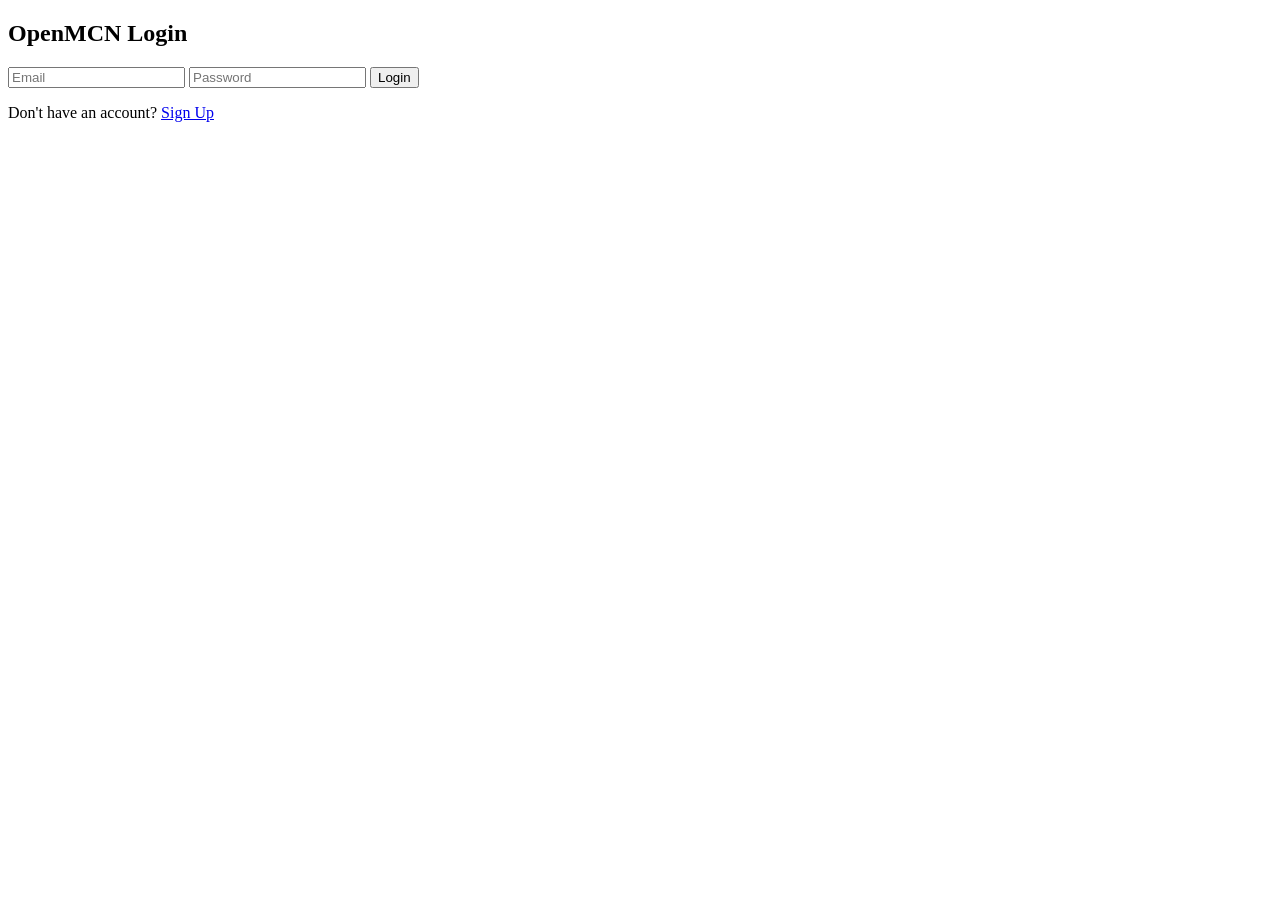
==== login.html @ c3f2b1a2 "Add login.html for user authentication interface" ====
<!DOCTYPE html>
<html lang="en">
<head>
<meta charset="UTF-8">
<meta name="viewport" content="width=device-width, initial-scale=1.0">
<title>OpenMCN Login</title>
<link rel="stylesheet" href="login.css">
</head>
<body>

<div class="login-box">
    <h2>OpenMCN Login</h2>

    <input type="email" placeholder="Email">
    <input type="password" placeholder="Password">

    <button>Login</button>

    <p>Don't have an account? <a href="#">Sign Up</a></p>
</div>

</body>
</html>
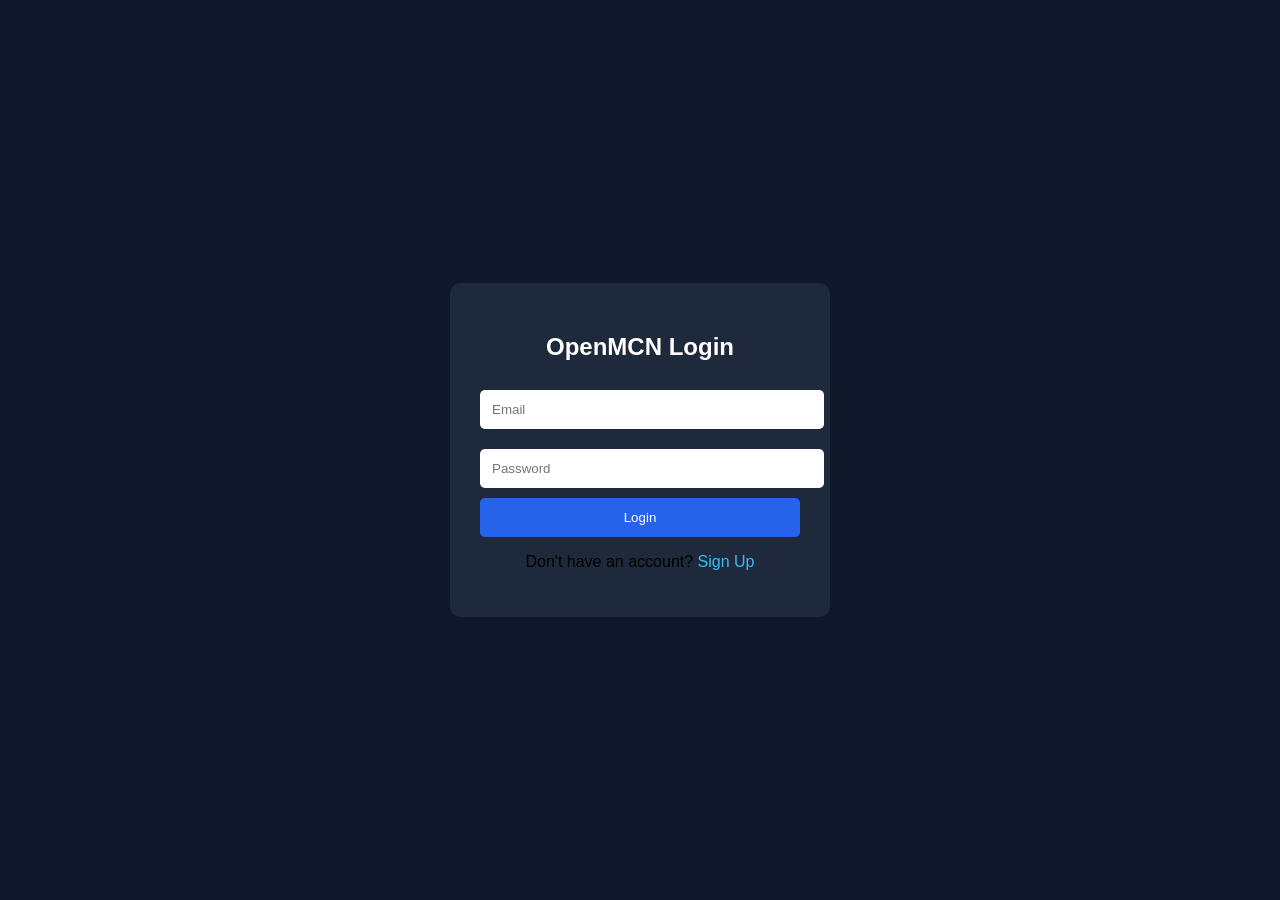
==== commit dc4772dd: "Wrap login button in anchor tag for navigation" ====
--- a/login.html
+++ b/login.html
@@ -14,7 +14,9 @@
     <input type="email" placeholder="Email">
     <input type="password" placeholder="Password">
 
-    <button>Login</button>
+<a href="login.html">
+  <button>Login</button>
+</a>
 
     <p>Don't have an account? <a href="#">Sign Up</a></p>
 </div>
--- a/login.css
+++ b/login.css
@@ -0,0 +1,44 @@
+body{
+    margin:0;
+    display:flex;
+    justify-content:center;
+    align-items:center;
+    height:100vh;
+    background:#0f172a;
+    font-family:Arial,sans-serif;
+}
+
+.login-box{
+    background:#1e293b;
+    padding:30px;
+    border-radius:10px;
+    width:320px;
+    text-align:center;
+}
+
+h2{
+    color:#fff;
+}
+
+input{
+    width:100%;
+    padding:12px;
+    margin:10px 0;
+    border:none;
+    border-radius:5px;
+}
+
+button{
+    width:100%;
+    padding:12px;
+    background:#2563eb;
+    color:white;
+    border:none;
+    border-radius:5px;
+    cursor:pointer;
+}
+
+a{
+    color:#38bdf8;
+    text-decoration:none;
+}
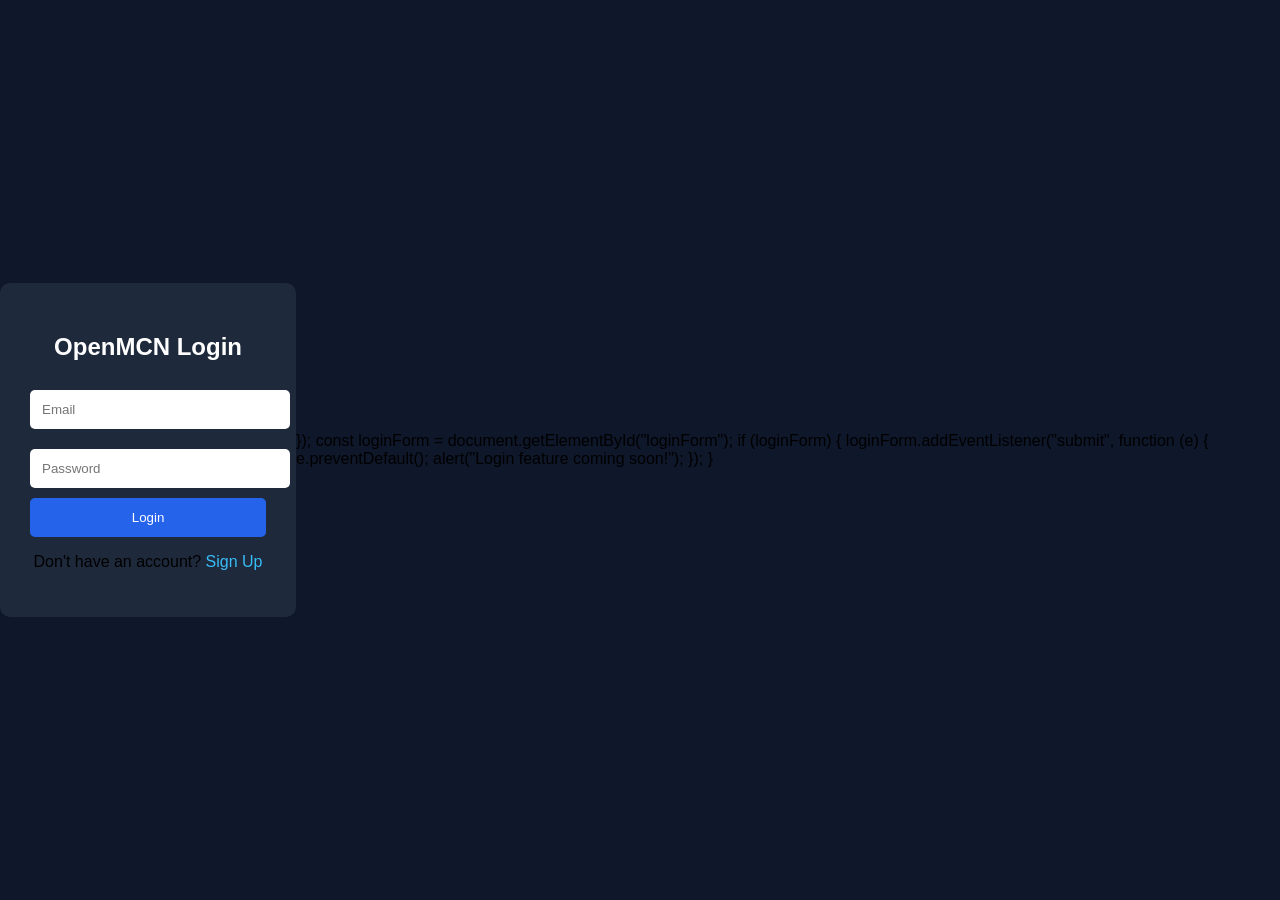
==== commit 39dfec80: "Implement login form submission alert Add event listener to login form for submit action." ====
--- a/login.html
+++ b/login.html
@@ -23,3 +23,12 @@
 
 </body>
 </html>
+});
+const loginForm = document.getElementById("loginForm");
+
+if (loginForm) {
+  loginForm.addEventListener("submit", function (e) {
+    e.preventDefault();
+    alert("Login feature coming soon!");
+  });
+}
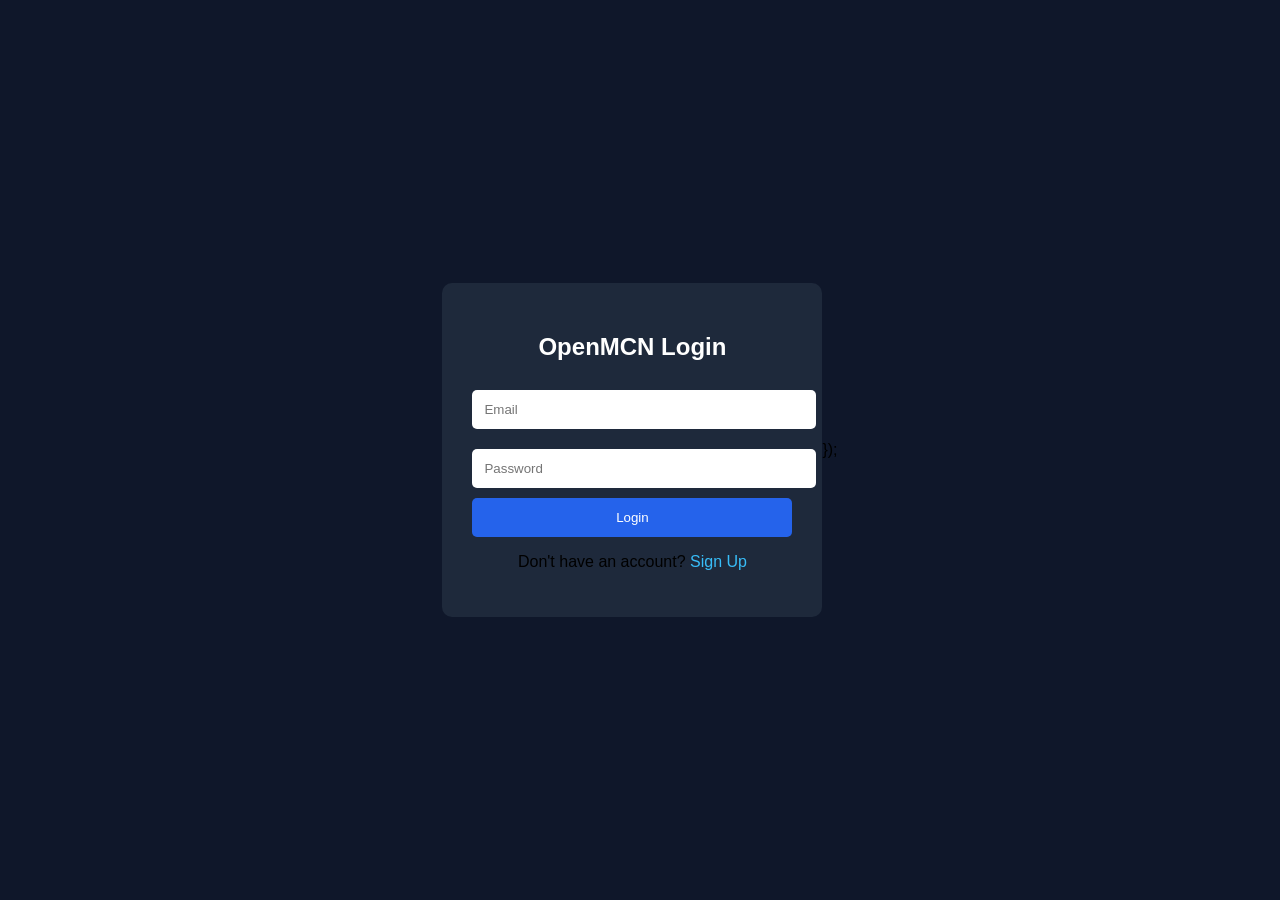
==== commit e21643a9: "Remove login form listener and alert Removed the login form event listener and alert." ====
--- a/login.html
+++ b/login.html
@@ -24,11 +24,3 @@
 </body>
 </html>
 });
-const loginForm = document.getElementById("loginForm");
-
-if (loginForm) {
-  loginForm.addEventListener("submit", function (e) {
-    e.preventDefault();
-    alert("Login feature coming soon!");
-  });
-}
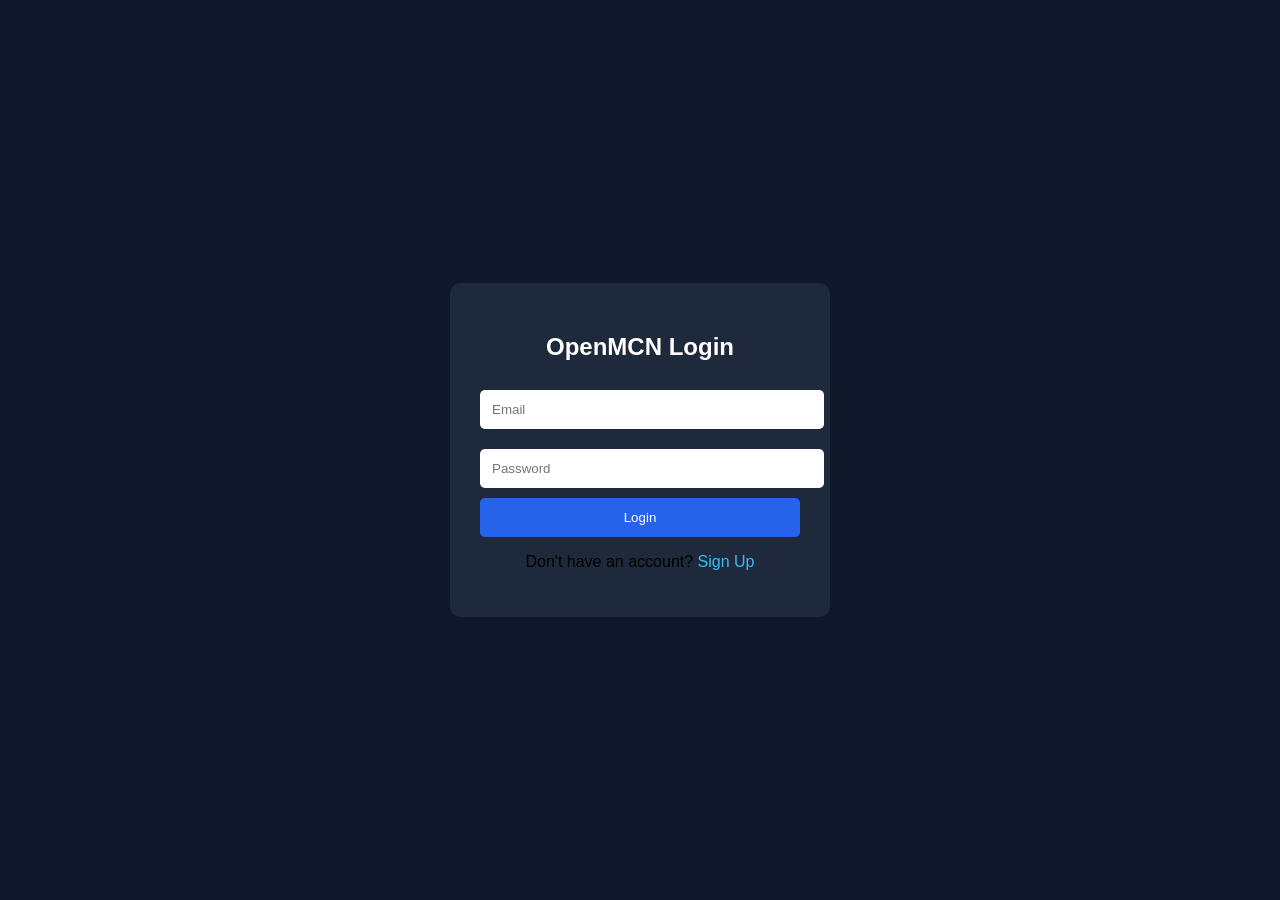
==== commit 004bf04b: "Update login.html" ====
--- a/login.html
+++ b/login.html
@@ -23,4 +23,3 @@
 
 </body>
 </html>
-});
